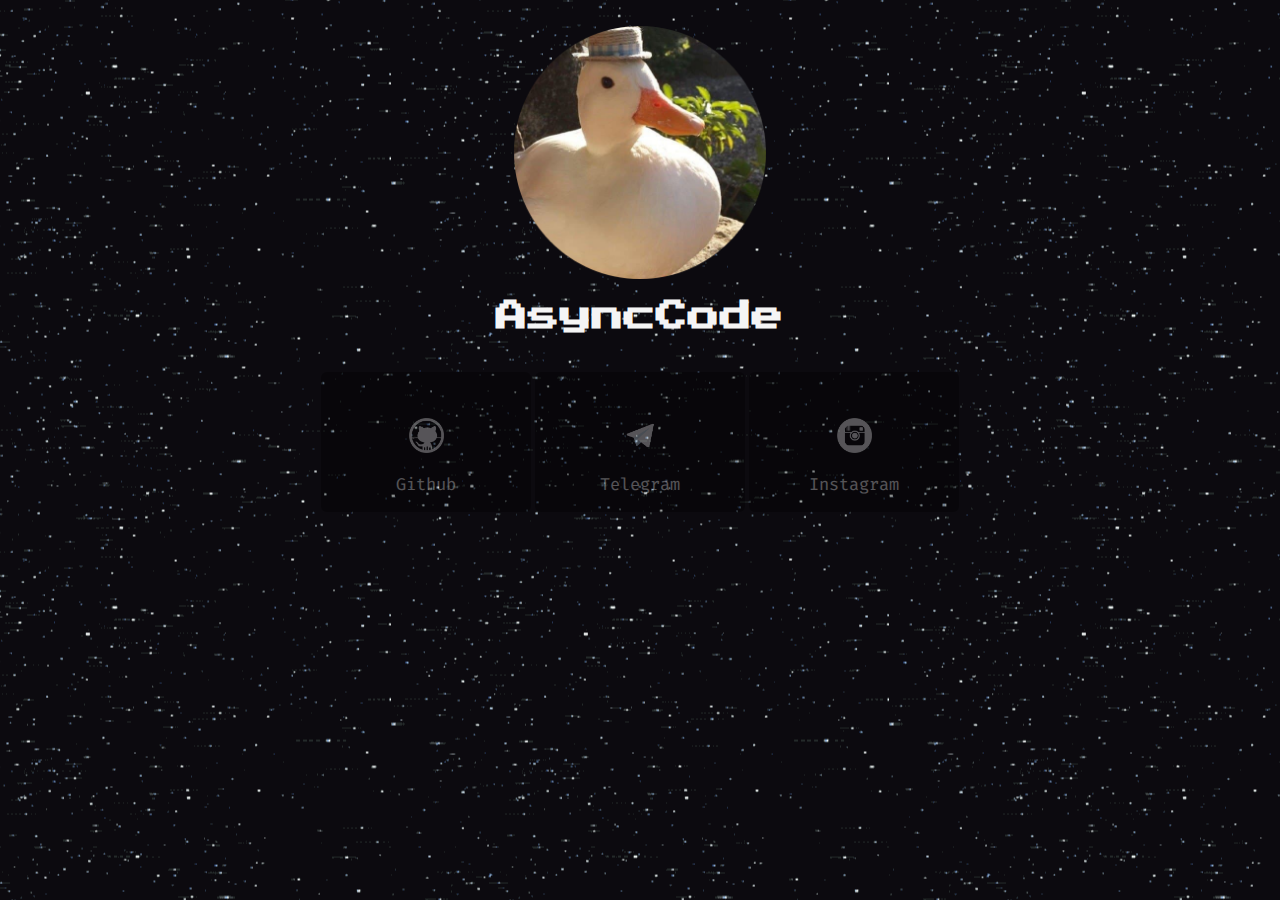
==== index.html @ 5bab5ad3 "Uploaded Files." ====
<!--
    by AsyncCode, 2021-2022. Are you here for skid? lmfao 
-->

<!DOCTYPE html>
<html lang="en">
    <head>
        <meta charset="UTF-8">
        <meta name="viewport" content="width=device-width, initial-scale=1.0">
        <title>AsyncCode</title>
        <link rel="icon" href="assets/duck-picture.png">
        <link rel="stylesheet" href="style.css">
        <meta property="og:title" content="AsyncCode's Website">
        <meta property="og:description" content="I am a Young Developer.">
        <meta property="og:image" content="assets/duck-gif.gif">
        <meta name=theme-color content="#bbbbff">
    </head>
    <header>
        <br><img src="assets/duck-picture.png" class="centered-image" draggable="false">
        <h1>AsyncCode</h1><br>
        <a href="https://github.com/Async-Code" class="button">
            <figure><img src="assets/github-logo.png" width="35" height="35" draggable="false"></figure>
            <div class="text">
                Github
            </div>
          </a>
        <a href="https://t.me/AsyncFunction" class="button">
            <figure><img src="assets/telegram-logo.png" width="35" height="35" draggable="false"></figure>
            <div class="text">
                Telegram
            </div>
        </a>
        <a href="https://instagram.com/asynccode.dev" class="button">
            <figure><img src="assets/instagram-logo.png" width="35" height="35" draggable="false"></figure>
            <div class="text">
                Instagram
            </div>
        </a>
    </header>
---- style.css ----
@import url("https://fonts.googleapis.com/css?family=Press+Start+2P&display=swap");
@import url("https://fonts.googleapis.com/css2?family=Fira+Code:wght@300&display=swap");

html {
    background: url("assets/wallpaper.gif") center center fixed;
    text-align: center;
}

.centered-image {
    display: block;
    margin-left: auto;
    margin-right: auto;
    width: 20%;
}

h1 {
    font-family: 'Press Start 2P', sans-serif;
    color: whitesmoke;
}

.button {
    background: #000000;
    border-radius: 6px;
    display: inline-block;
    padding: 30px;
    text-align: center;
    height: 5em;
    width: 150px;
    text-decoration: none;
    opacity: 0.3;
}

.button .text {
    font-weight: normal;
    color: #ffffff;
    margin: 0 0 15px;
    font-size: 17px;
    font-family: 'Fira Code', sans-serif;
}
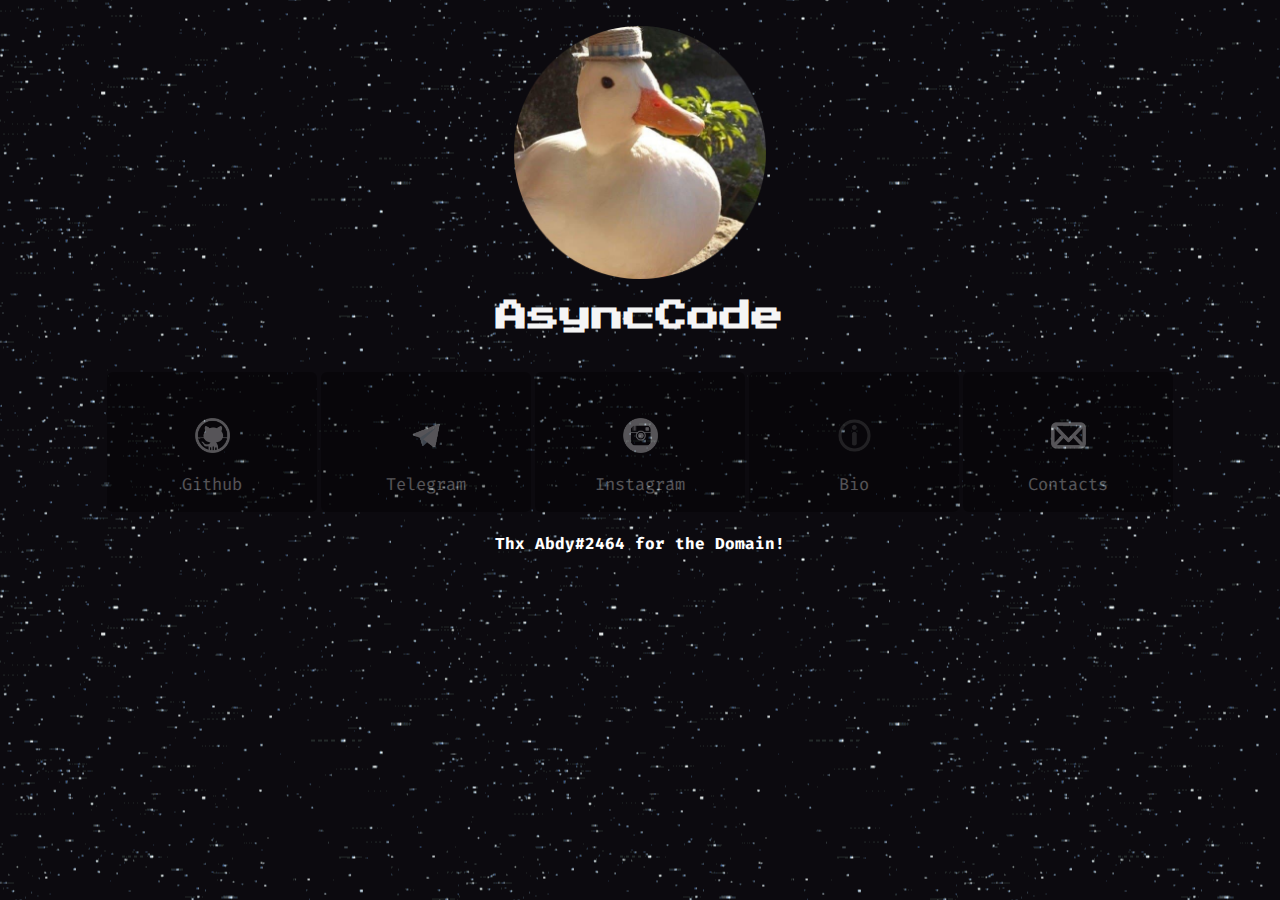
==== commit a1b4496b: "Updated Files" ====
--- a/index.html
+++ b/index.html
@@ -36,4 +36,17 @@
                 Instagram
             </div>
         </a>
+        <a href="/bio.html" class="button">
+            <figure><img src="assets/bio-logo.png" width="35" height="35" draggable="false"></figure>
+            <div class="text">
+                Bio
+            </div>
+        </a>
+        <a href="/contact.html" class="button">
+            <figure><img src="assets/contact-logo.png" width="35" height="35" draggable="false"></figure>
+            <div class="text">
+                Contacts
+            </div>
+        </a>
+        <h4>Thx Abdy#2464 for the Domain!</h4>
     </header>--- a/style.css
+++ b/style.css
@@ -36,4 +36,19 @@
     margin: 0 0 15px;
     font-size: 17px;
     font-family: 'Fira Code', sans-serif;
+}
+
+h3 {
+    font-family: 'Fira Code', sans-serif;
+    color: white;
+}
+
+h2 {
+    font-family: 'Press Start 2P', sans-serif;
+    color: whitesmoke;
+}
+
+h4 {
+    font-family: 'Fira Code', sans-serif;
+    color: white;
 }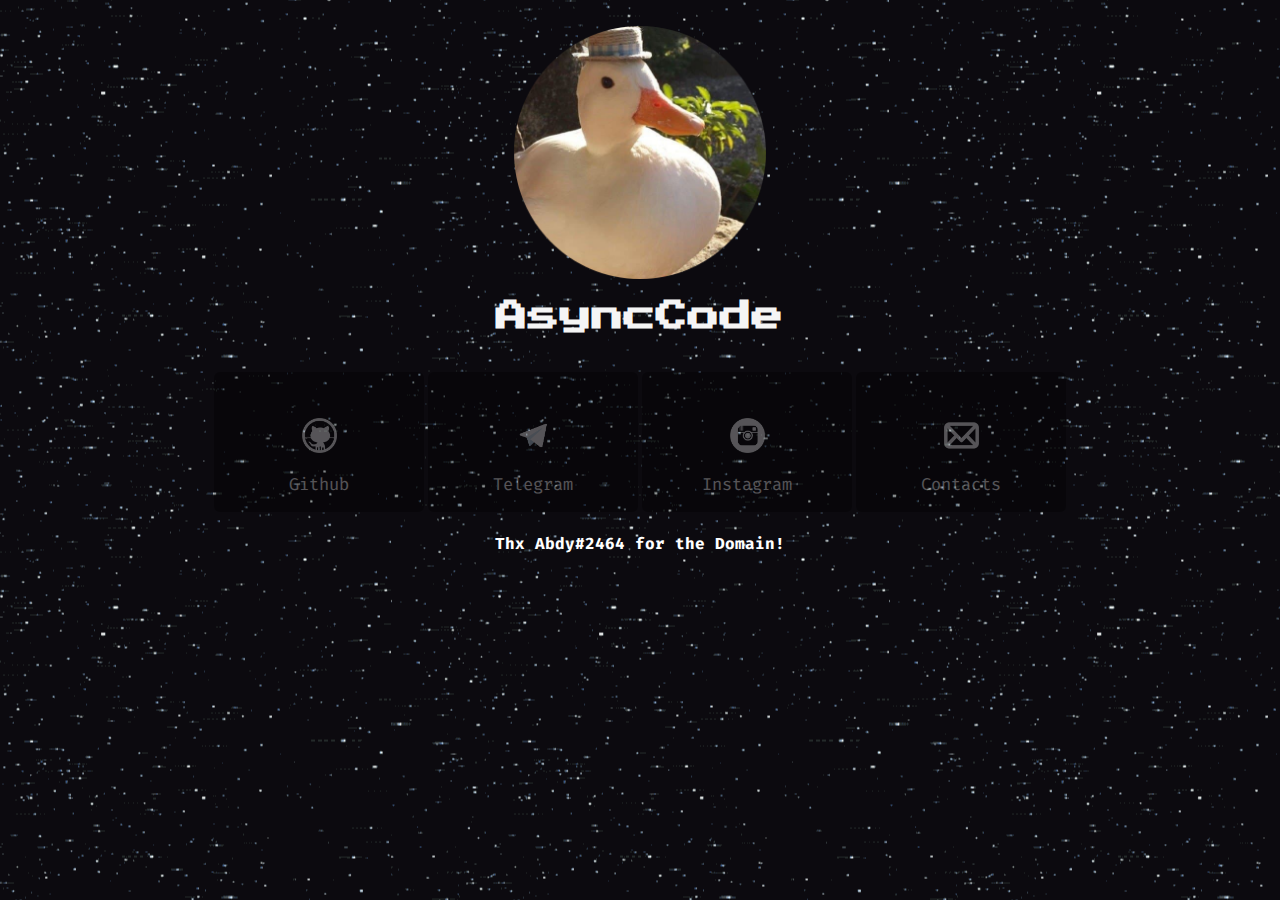
==== commit 208d5699: "Deleted bio.html Redirect" ====
--- a/index.html
+++ b/index.html
@@ -24,22 +24,16 @@
                 Github
             </div>
           </a>
-        <a href="https://t.me/AsyncFunction" class="button">
+        <a href="https://t.me/tagliatesta" class="button">
             <figure><img src="assets/telegram-logo.png" width="35" height="35" draggable="false"></figure>
             <div class="text">
                 Telegram
             </div>
         </a>
-        <a href="https://instagram.com/asynccode.dev" class="button">
+        <a href="https://instagram.com/msebastianoo" class="button">
             <figure><img src="assets/instagram-logo.png" width="35" height="35" draggable="false"></figure>
             <div class="text">
                 Instagram
-            </div>
-        </a>
-        <a href="/bio.html" class="button">
-            <figure><img src="assets/bio-logo.png" width="35" height="35" draggable="false"></figure>
-            <div class="text">
-                Bio
             </div>
         </a>
         <a href="/contact.html" class="button">
@@ -49,4 +43,4 @@
             </div>
         </a>
         <h4>Thx Abdy#2464 for the Domain!</h4>
-    </header>+    </header>
